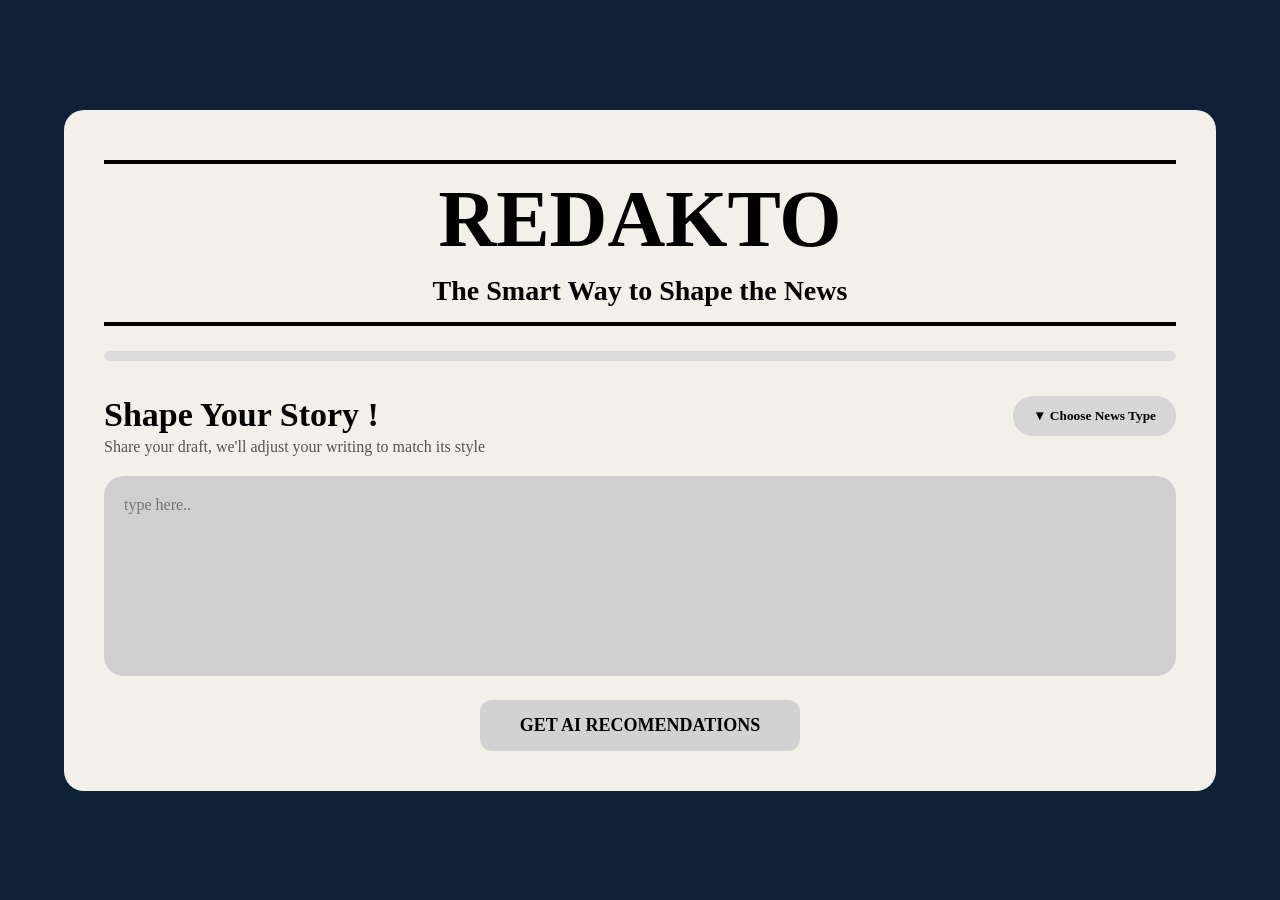
==== editor.html @ 5f95cd38 "sisy's edit" ====
<!DOCTYPE html>
<html lang="en">
<head>
<meta charset="UTF-8">
<meta name="viewport" content="width=device-width, initial-scale=1.0">

<title>REDAKTO - Jawa Pos</title>

<link rel="stylesheet" href="style.css">
<script src="script.js" defer></script>

</head>

<body>

<div class="container">

<div class="title">

<div class="line"></div>

<h1>REDAKTO</h1>

<h2 class="subtitle">The Smart Way to Shape the News</h2>

<div class="tagline-line"></div>

<div class="line-light"></div>

</div>


<div class="editor-section">

<div class="editor-header">

<div>
<h2>Shape Your Story !</h2>
<p>Share your draft, we'll adjust your writing to match its style</p>
</div>

<button class="news-button" id="newsBtn">
▼ Choose News Type
</button>

</div>


<!-- NEWS TYPE LIST -->
<div class="news-list" id="newsList">

<div>City Night</div>
<div>Art Party N Life</div>
<div>South Metro Sidoarjo</div>
<div>Modern West Gersik</div>
<div>Politik dan Pemerintahan</div>
<div>South Metro</div>
<div>Modern West</div>
<div>North Heritage</div>
<div>East Beach</div>
<div>Kasuistika Kota</div>
<div>Metropolis</div>
<div>Nasional</div>
<div>Show Selebriti</div>
<div>Total Sport</div>
<div>Liga Indonesia</div>
<div>Sportaiment</div>
<div>Kabinet Merah Putih</div>
<div>Jawa Timur</div>
<div>Internasional</div>
<div>Finansial</div>
<div>Opini</div>
<div>Ekonomi Bisnis</div>
<div>Berita Utama</div>

</div>


<textarea class="news-input" placeholder="type here.."></textarea>


<div class="button-center">

<button class="ai-btn" id="aiBtn">
GET AI RECOMENDATIONS
</button>

</div>


<div class="processing-card" id="processingCard">
Processing...
</div>

<div class="ai-result" id="aiResult">

<h3>AI Recommendation</h3>

<p>
Your AI recommendation will appear here. This section will show
suggestions, sentence improvements, or style corrections based on
the selected news category.
</p>

</div>
</body>
</html>
---- style.css ----
*{
margin:0;
padding:0;
box-sizing:border-box;
font-family: Georgia, 'Times New Roman', serif;
}

body{
background:#0f2137;
display:flex;
justify-content:center;
align-items:center;
min-height:100vh;
}

/* CONTAINER */
.container{
width:90%;
max-width:1400px;
background:#f3efe9;
border-radius:20px;
padding:40px;
text-align:center;
}

/* TITLE */
.title h1{
font-size:80px;
font-weight:bold;
margin:10px 0;
}

.line{
height:4px;
background:black;
margin:10px 0;
}

.line-light{
height:10px;
background:#dcdcdc;
border-radius:10px;
margin-bottom:35px;
}

/* CARD */
.card{
background:#d9d9d9;
padding:40px 60px;
border-radius:20px;
width:100%;
}

/* TITLE CARD */
.card h2{
font-size:42px;
margin-bottom:5px;
}

.card h3{
font-size:24px;
margin-bottom:10px;
}

/* TAGLINE LINE */
.tagline-line{
height:4px;
background:black;
width:100%;
margin:15px 0 25px 0;
}

/* TEXT */
.card p{
font-size:18px;
line-height:1.7;
text-align:left;
margin-bottom:15px;
}

/* BUTTON AREA */
.button-area{
display:flex;
align-items:center;
justify-content:center;
gap:25px;
margin-top:30px;
}

/* SIDE LINES */
.button-line{
height:4px;
background:black;
width:35%;
}

/* BUTTON */
.start-btn{
background:#cfcfcf;
border:none;
padding:15px 40px;
border-radius:12px;
font-size:20px;
font-weight:bold;
cursor:pointer;
transition:0.3s;
}

.start-btn:hover{
background:#bdbdbd;
transform:scale(1.05);
}

.subtitle{
font-size:28px;
margin-top:5px;
}

.editor-section{
margin-top:30px;
}

.editor-header{
display:flex;
justify-content:space-between;
align-items:flex-start;
margin-bottom:20px;
}

.editor-header div{
margin:0;
padding:0;
}

.editor-header h2{
margin:0;
padding:0;
font-size:34px;
text-align:left;
}

.editor-header p{
margin:0;
padding:0;
margin-top:4px;
color:#555;
text-align:left;
}

/* NEWS TYPE BUTTON */

.news-button{
background:#d6d6d6;
border:none;
padding:12px 20px;
border-radius:20px;
font-weight:bold;
cursor:pointer;
}

/* NEWS LIST */

.news-list{
display:none;
background:#efefef;
padding:20px;
border-radius:10px;
margin-bottom:20px;
max-height:200px;
overflow-y:auto;
}

.news-list div{
padding:6px;
cursor:pointer;
}

.news-list div:hover{
background:#ddd;
}

/* TEXTAREA */

.news-input{
width:100%;
height:200px;
border:none;
border-radius:20px;
padding:20px;
font-size:16px;
background:#cfcfcf;
resize:none;
}

/* BUTTON */

.button-center{
display:flex;
justify-content:center;
margin-top:20px;
}

.ai-btn{
background:#d2d2d2;
border:none;
padding:15px 40px;
border-radius:12px;
font-weight:bold;
font-size:18px;
cursor:pointer;
}

/* PROCESSING */

.processing-card{
display:none;

width:400px;
margin:30px auto;

padding:20px;

background:rgba(255,255,255,0.5);
border-radius:12px;

text-align:center;
font-size:24px;
font-weight:bold;

backdrop-filter: blur(4px);
}

/*AI RECOMENDETAION PAGE*/
.ai-result{
display:none;

margin-top:30px;
padding:30px;

background:#d9d9d9;
border-radius:15px;

text-align:left;
}

.ai-result h3{
margin-bottom:10px;
}

.ai-result p{
line-height:1.6;
}
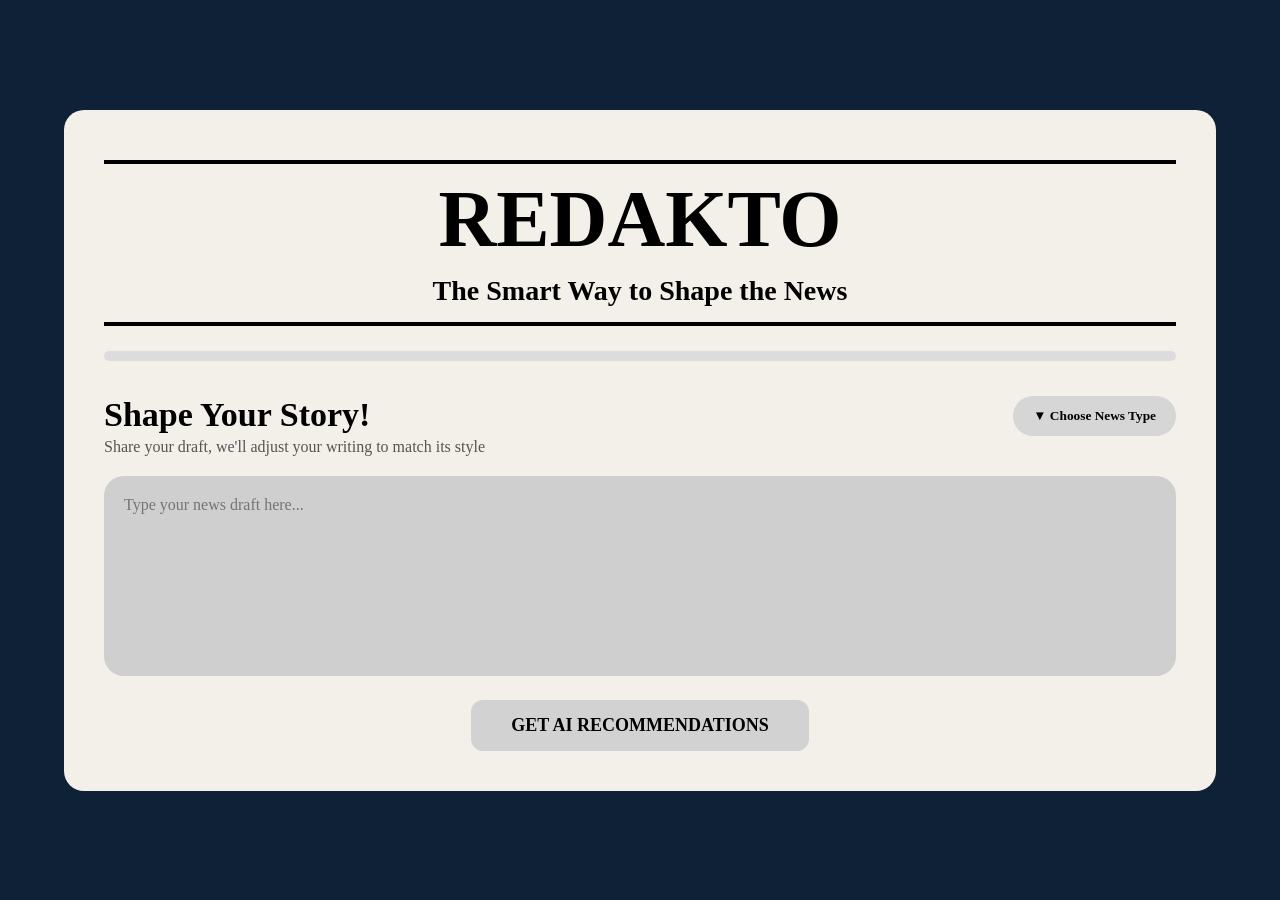
==== commit 2021acb0: "bisa" ====
--- a/editor.html
+++ b/editor.html
@@ -1,107 +1,83 @@
 <!DOCTYPE html>
 <html lang="en">
 <head>
-<meta charset="UTF-8">
-<meta name="viewport" content="width=device-width, initial-scale=1.0">
-
-<title>REDAKTO - Jawa Pos</title>
-
-<link rel="stylesheet" href="style.css">
-<script src="script.js" defer></script>
-
+    <meta charset="UTF-8">
+    <meta name="viewport" content="width=device-width, initial-scale=1.0">
+    <title>REDAKTO - Jawa Pos Editor</title>
+    <link rel="stylesheet" href="css/style.css">
+    <script src="js/script.js" defer></script>
 </head>
-
 <body>
 
 <div class="container">
+    <div class="title">
+        <div class="line"></div>
+        <h1>REDAKTO</h1>
+        <h2 class="subtitle">The Smart Way to Shape the News</h2>
+        <div class="tagline-line"></div>
+        <div class="line-light"></div>
+    </div>
 
-<div class="title">
+    <div class="editor-section">
+        <div class="editor-header">
+            <div>
+                <h2>Shape Your Story!</h2>
+                <p>Share your draft, we'll adjust your writing to match its style</p>
+            </div>
+            <button class="news-button" id="newsBtn">
+                ▼ Choose News Type
+            </button>
+        </div>
 
-<div class="line"></div>
+        <!-- NEWS TYPE LIST -->
+        <div class="news-list" id="newsList">
+            <div>City Night</div>
+            <div>Art Party N Life</div>
+            <div>South Metro Sidoarjo</div>
+            <div>Modern West Gersik</div>
+            <div>Politik dan Pemerintahan</div>
+            <div>South Metro</div>
+            <div>Modern West</div>
+            <div>North Heritage</div>
+            <div>East Beach</div>
+            <div>Kasuistika Kota</div>
+            <div>Metropolis</div>
+            <div>Nasional</div>
+            <div>Show Selebriti</div>
+            <div>Total Sport</div>
+            <div>Liga Indonesia</div>
+            <div>Sportaiment</div>
+            <div>Kabinet Merah Putih</div>
+            <div>Jawa Timur</div>
+            <div>Internasional</div>
+            <div>Finansial</div>
+            <div>Opini</div>
+            <div>Ekonomi Bisnis</div>
+            <div>Berita Utama</div>
+        </div>
 
-<h1>REDAKTO</h1>
+        <textarea class="news-input" placeholder="Type your news draft here..."></textarea>
 
-<h2 class="subtitle">The Smart Way to Shape the News</h2>
+        <div class="button-center">
+            <button class="ai-btn" id="aiBtn">
+                GET AI RECOMMENDATIONS
+            </button>
+        </div>
 
-<div class="tagline-line"></div>
+        <div class="processing-card" id="processingCard">
+            Processing your request...
+        </div>
 
-<div class="line-light"></div>
-
+        <div class="ai-result" id="aiResult">
+            <h3>AI Recommendation</h3>
+            <p>
+                Your AI recommendation will appear here. This section will show
+                suggestions, sentence improvements, or style corrections based on
+                the selected news category.
+            </p>
+        </div>
+    </div>
 </div>
 
-
-<div class="editor-section">
-
-<div class="editor-header">
-
-<div>
-<h2>Shape Your Story !</h2>
-<p>Share your draft, we'll adjust your writing to match its style</p>
-</div>
-
-<button class="news-button" id="newsBtn">
-▼ Choose News Type
-</button>
-
-</div>
-
-
-<!-- NEWS TYPE LIST -->
-<div class="news-list" id="newsList">
-
-<div>City Night</div>
-<div>Art Party N Life</div>
-<div>South Metro Sidoarjo</div>
-<div>Modern West Gersik</div>
-<div>Politik dan Pemerintahan</div>
-<div>South Metro</div>
-<div>Modern West</div>
-<div>North Heritage</div>
-<div>East Beach</div>
-<div>Kasuistika Kota</div>
-<div>Metropolis</div>
-<div>Nasional</div>
-<div>Show Selebriti</div>
-<div>Total Sport</div>
-<div>Liga Indonesia</div>
-<div>Sportaiment</div>
-<div>Kabinet Merah Putih</div>
-<div>Jawa Timur</div>
-<div>Internasional</div>
-<div>Finansial</div>
-<div>Opini</div>
-<div>Ekonomi Bisnis</div>
-<div>Berita Utama</div>
-
-</div>
-
-
-<textarea class="news-input" placeholder="type here.."></textarea>
-
-
-<div class="button-center">
-
-<button class="ai-btn" id="aiBtn">
-GET AI RECOMENDATIONS
-</button>
-
-</div>
-
-
-<div class="processing-card" id="processingCard">
-Processing...
-</div>
-
-<div class="ai-result" id="aiResult">
-
-<h3>AI Recommendation</h3>
-
-<p>
-Your AI recommendation will appear here. This section will show
-suggestions, sentence improvements, or style corrections based on
-the selected news category.
-</p>
-
-</div>
 </body>
 </html>
--- a/css/style.css
+++ b/css/style.css
@@ -0,0 +1,256 @@
+*{
+margin:0;
+padding:0;
+box-sizing:border-box;
+font-family: Georgia, 'Times New Roman', serif;
+}
+
+body{
+background:#0f2137;
+display:flex;
+justify-content:center;
+align-items:center;
+min-height:100vh;
+}
+
+/* CONTAINER */
+.container{
+width:90%;
+max-width:1400px;
+background:#f3efe9;
+border-radius:20px;
+padding:40px;
+text-align:center;
+}
+
+/* TITLE */
+.title h1{
+font-size:80px;
+font-weight:bold;
+margin:10px 0;
+}
+
+.line{
+height:4px;
+background:black;
+margin:10px 0;
+}
+
+.line-light{
+height:10px;
+background:#dcdcdc;
+border-radius:10px;
+margin-bottom:35px;
+}
+
+/* CARD */
+.card{
+background:#d9d9d9;
+padding:40px 60px;
+border-radius:20px;
+width:100%;
+}
+
+/* TITLE CARD */
+.card h2{
+font-size:42px;
+margin-bottom:5px;
+}
+
+.card h3{
+font-size:24px;
+margin-bottom:10px;
+}
+
+/* TAGLINE LINE */
+.tagline-line{
+height:4px;
+background:black;
+width:100%;
+margin:15px 0 25px 0;
+}
+
+/* TEXT */
+.card p{
+font-size:18px;
+line-height:1.8;
+text-align:justify;
+margin-bottom:20px;
+
+max-width:1000px;
+margin-left:auto;
+margin-right:auto;
+}
+
+/* BUTTON AREA */
+.button-area{
+display:flex;
+align-items:center;
+justify-content:center;
+gap:25px;
+margin-top:30px;
+}
+
+/* SIDE LINES */
+.button-line{
+height:4px;
+background:black;
+width:35%;
+}
+
+/* BUTTON */
+.start-btn{
+background:#cfcfcf;
+border:none;
+padding:15px 40px;
+border-radius:12px;
+font-size:20px;
+font-weight:bold;
+cursor:pointer;
+transition:0.3s;
+}
+
+.start-btn:hover{
+background:#bdbdbd;
+transform:scale(1.05);
+}
+
+.subtitle{
+font-size:28px;
+margin-top:5px;
+}
+
+.editor-section{
+margin-top:30px;
+}
+
+.editor-header{
+display:flex;
+justify-content:space-between;
+align-items:flex-start;
+margin-bottom:20px;
+}
+
+.editor-header div{
+margin:0;
+padding:0;
+}
+
+.editor-header h2{
+margin:0;
+padding:0;
+font-size:34px;
+text-align:left;
+}
+
+.editor-header p{
+margin:0;
+padding:0;
+margin-top:4px;
+color:#555;
+text-align:left;
+}
+
+/* NEWS TYPE BUTTON */
+
+.news-button{
+background:#d6d6d6;
+border:none;
+padding:12px 20px;
+border-radius:20px;
+font-weight:bold;
+cursor:pointer;
+}
+
+/* NEWS LIST */
+
+.news-list{
+display:none;
+background:#efefef;
+padding:20px;
+border-radius:10px;
+margin-bottom:20px;
+max-height:200px;
+overflow-y:auto;
+}
+
+.news-list div{
+padding:6px;
+cursor:pointer;
+}
+
+.news-list div:hover{
+background:#ddd;
+}
+
+/* TEXTAREA */
+
+.news-input{
+width:100%;
+height:200px;
+border:none;
+border-radius:20px;
+padding:20px;
+font-size:16px;
+background:#cfcfcf;
+resize:none;
+}
+
+/* BUTTON */
+
+.button-center{
+display:flex;
+justify-content:center;
+margin-top:20px;
+}
+
+.ai-btn{
+background:#d2d2d2;
+border:none;
+padding:15px 40px;
+border-radius:12px;
+font-weight:bold;
+font-size:18px;
+cursor:pointer;
+}
+
+/* PROCESSING */
+
+.processing-card{
+display:none;
+
+width:400px;
+margin:30px auto;
+
+padding:20px;
+
+background:rgba(255,255,255,0.5);
+border-radius:12px;
+
+text-align:center;
+font-size:24px;
+font-weight:bold;
+
+backdrop-filter: blur(4px);
+}
+
+/*AI RECOMENDETAION PAGE*/
+.ai-result{
+display:none;
+
+margin-top:30px;
+padding:30px;
+
+background:#d9d9d9;
+border-radius:15px;
+
+text-align:left;
+}
+
+.ai-result h3{
+margin-bottom:10px;
+}
+
+.ai-result p{
+line-height:1.6;
+}
